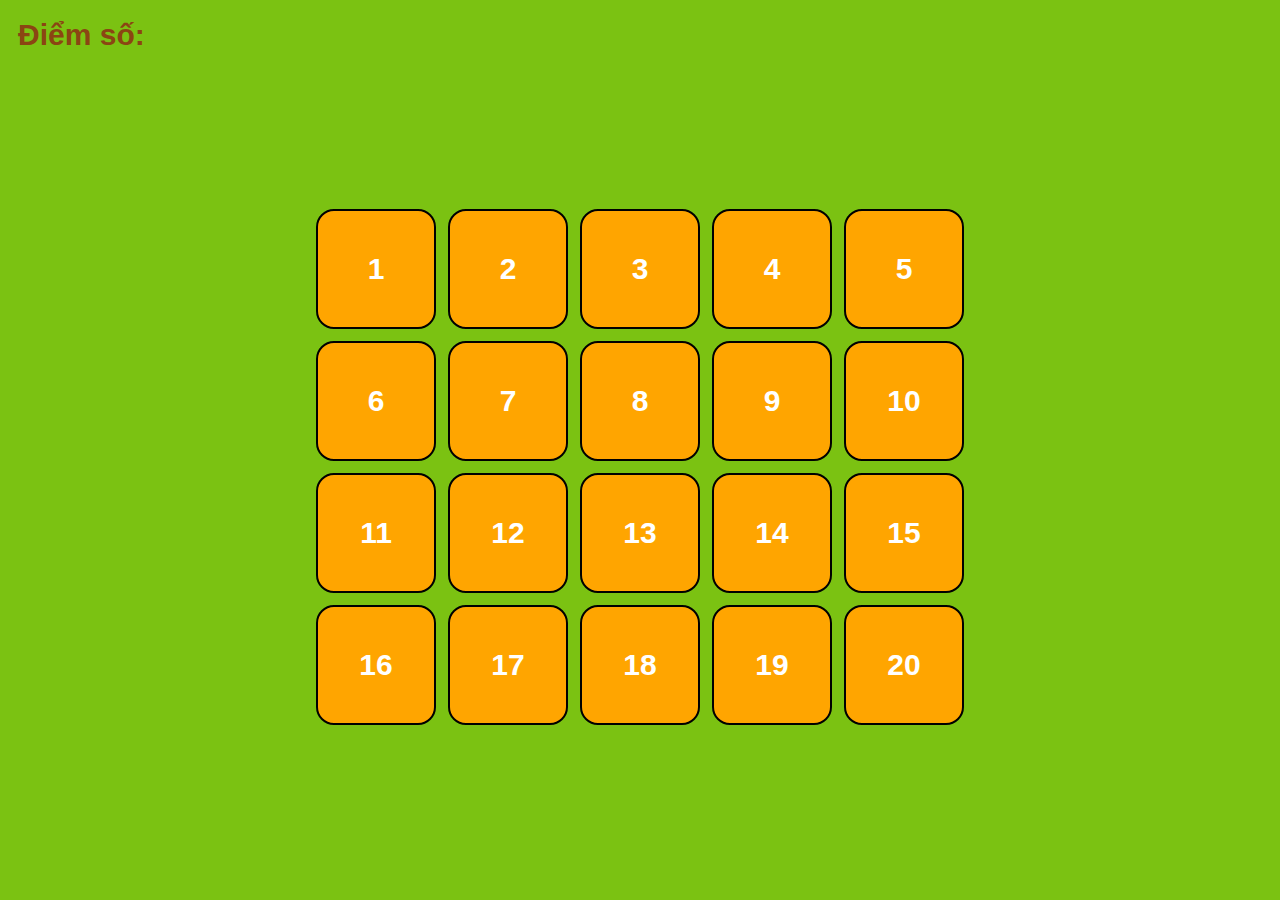
==== TrucXanh/index.html @ c811bcf2 "demo game TrucXanh" ====
<!DOCTYPE html>
<html lang="en">

<head>
    <meta charset="UTF-8">
    <meta name="viewport" content="width=device-width, initial-scale=1.0">
    <link rel="stylesheet" href="styles.css">
    <script src="script.js"></script>
    <title>Document</title>
</head>

<body>
    <div class="scores">Điểm số: </div>
    <table id="table"></table>
</body>

</html>
---- TrucXanh/styles.css ----
body {
    background-color: #7bc212;
}

.scores, button {
    font-weight: bold;
    font-size: 30px;
    font-family: Arial, Helvetica, sans-serif;
}

.scores {
    color: saddlebrown;
    padding: 10px;
}


table {
    border-spacing: 10px;
    align-items: center;
    justify-content: center;
    display: flex;
    height: 90vh;
}

button {
    width: 120px;
    height: 120px;
    background-color: orange;
    border: 2px solid #000;
    border-radius: 15%;
    text-align: center;
    color: white;
    transform-origin: top center;
}
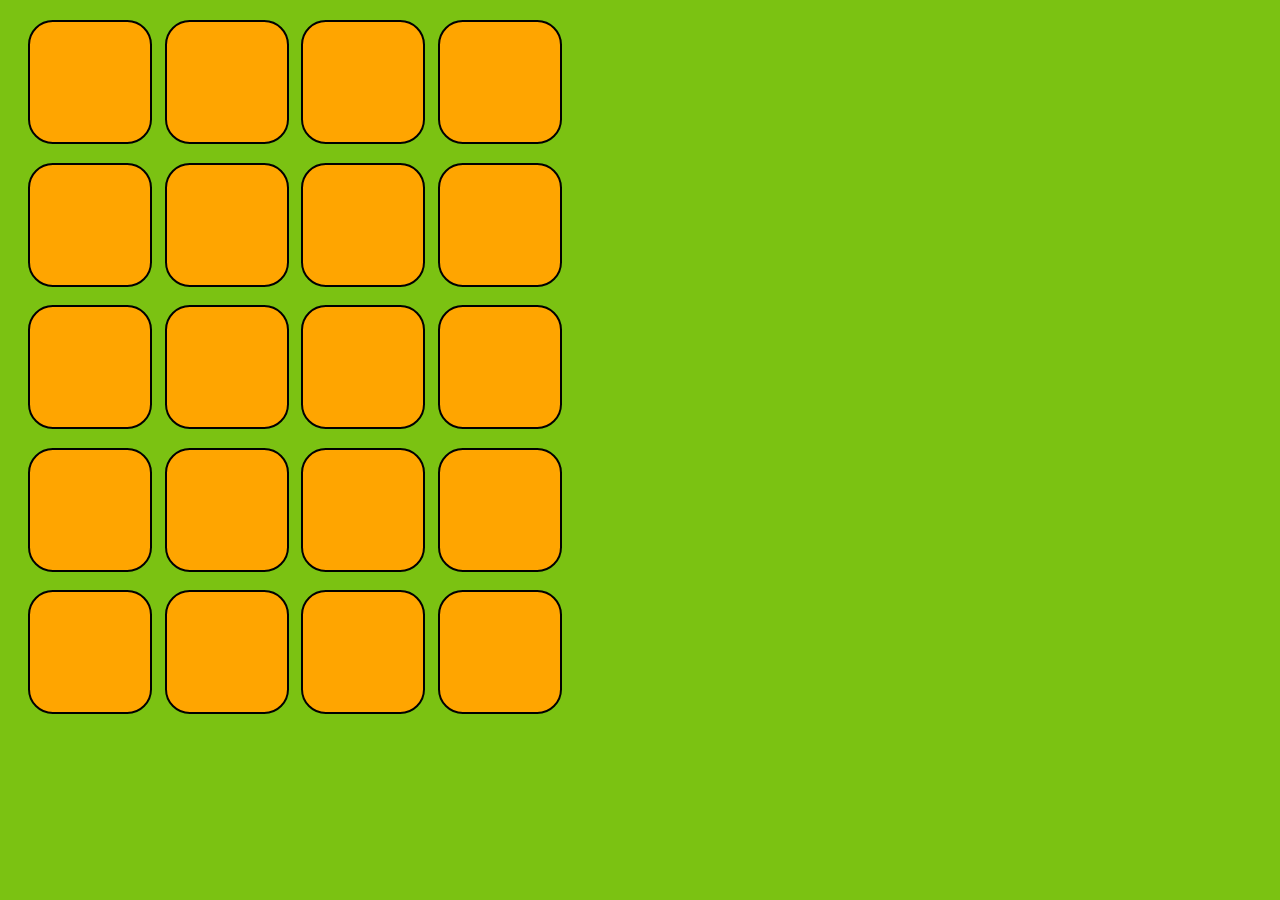
==== commit 93600684: "update TrucXanh v2.0" ====
--- a/TrucXanh/index.html
+++ b/TrucXanh/index.html
@@ -10,8 +10,7 @@
 </head>
 
 <body>
-    <div class="scores">Điểm số: </div>
-    <table id="table"></table>
+    <div id="game-container"></div>
 </body>
 
 </html>--- a/TrucXanh/styles.css
+++ b/TrucXanh/styles.css
@@ -2,33 +2,31 @@
     background-color: #7bc212;
 }
 
-.scores, button {
-    font-weight: bold;
-    font-size: 30px;
-    font-family: Arial, Helvetica, sans-serif;
+#game-container {
+    display: grid;
+    grid-template-columns: repeat(4, 100px);
+    gap: 3%;
+    margin: 20px;
 }
 
-.scores {
-    color: saddlebrown;
-    padding: 10px;
-}
-
-
-table {
-    border-spacing: 10px;
-    align-items: center;
-    justify-content: center;
-    display: flex;
-    height: 90vh;
-}
-
-button {
+.card {
     width: 120px;
     height: 120px;
     background-color: orange;
-    border: 2px solid #000;
-    border-radius: 15%;
-    text-align: center;
-    color: white;
-    transform-origin: top center;
+    border: 2px solid black;
+    border-radius: 20%;
+    display: flex;
+    justify-content: center;
+    align-items: center;
+    font-size: 20px;
+    cursor: pointer;
+}
+
+.card.flipped {
+    background-color: white;
+    z-index: -1;
+}
+
+.card-icon {
+    z-index: -1;
 }